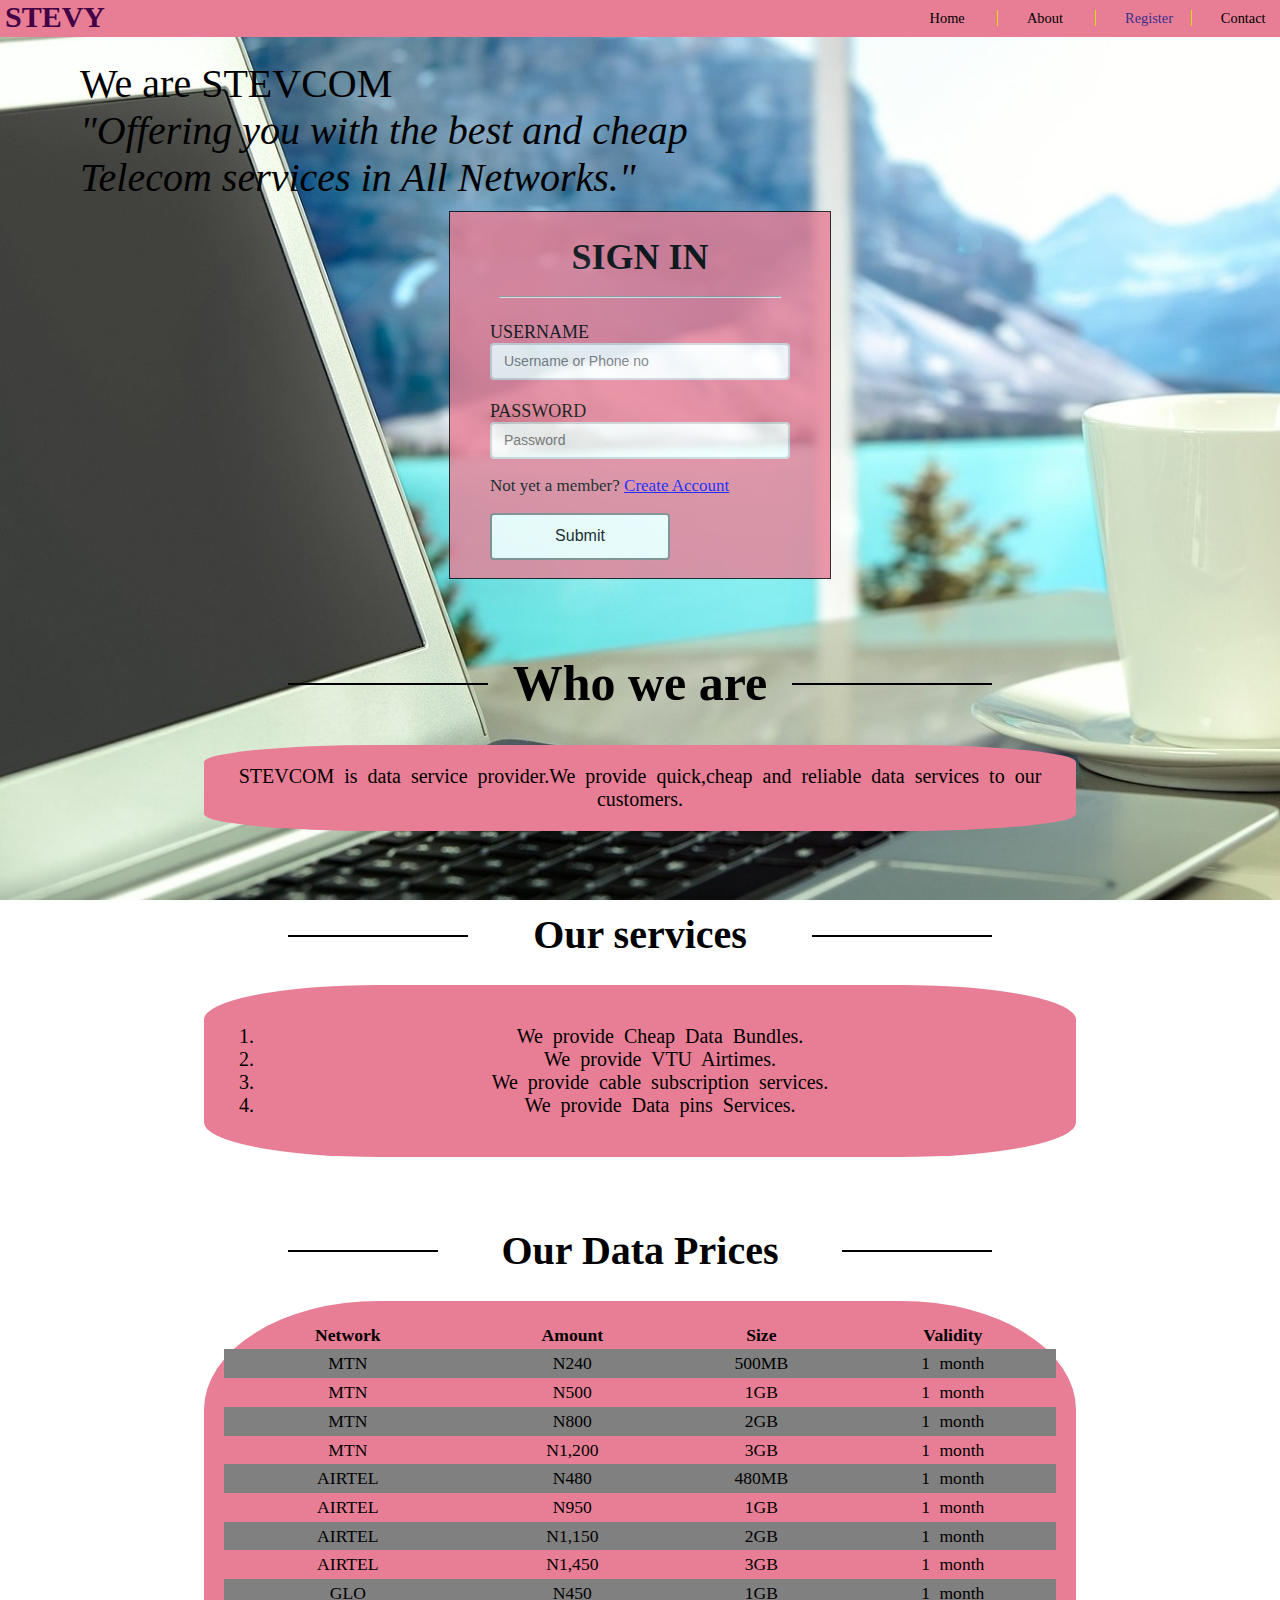
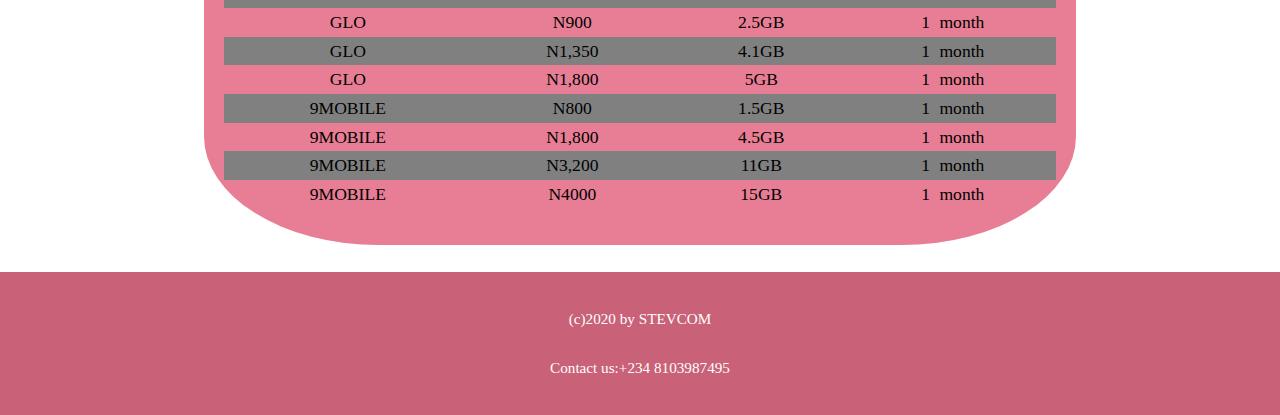
==== index.html @ c0c53a31 "Changed File name" ====
<html>
<head>
  <meta charset="utf-8">
  <script src="jquery-3.5.1.js"></script>
  <link id="pagestyle" rel='stylesheet'
  type='text/css' href='weather5sample.css'>
<meta name="viewport"
content="width-device-width,initial-scale=1.0">

<title></title>
</head>
<body>
  <header>
    <div id="dd"><h2 id="gg">STEVY</h2>
    <ol><li><a href="#sign">Home</a></li>
      <li><a href="Stevcomdashboard.html" class="about">About</a></li>
      <!--#sidehr-->
      <li id="Register" style="cursor:pointer">Register</li>
      <li><a href="#bn" class="contact" >Contact</a></li></ol>
    </div>
  </header>

<div id="sign">
  <blockquote>
  <div class="hh">  We are STEVCOM</div>
  "Offering you with the best and cheap<br>Telecom services in
  All Networks."<br>
  </blockquote>

  <div class="signin"><h1>SIGN IN<hr class="signhr"></h1>
  <label class="control-label">USERNAME</label>
  <form  method="post" id="signnin">
    <input class="form-control" type="text"
  placeholder="Username or Phone no"
  name="username" required="required">
  <BR />
  <label class="control-label2">PASSWORD</label>
  <input class="form-control2" type="password"
  placeholder="Password" name="password" required="required">
  <p id="create">Not yet a member? <span id="createspan" style="cursor:pointer">
    Create Account</span></p>
  <input class="submit" type="submit" value="Submit"  />
  </form>
  </div>

<div class="signin2"><h1>SIGN UP<hr class="signhr"></h1>
<label class="control-label">USERNAME</label>
<form   method="post" id="signnin2">
<input class="form-controll" type="text"
placeholder="Username or Phone no"
name="username" required="required">
<BR />
<label class="control-label2">PASSWORD</label>
<input class="form-controll2" type="password"
placeholder="Password" name="password" required="required">
<label class="control-label3">EMAIL ADDRESS</label>
<input class="form-controll3" type="email"
placeholder="email@example.com" name="email" required="required">
<input class="submit" type="submit" value="Submit" method="POST" />
<a href="allksample.html" class="logout_btn">Sign in</a>
</form>
</div>
</div>
<div class="check">
<section id="sidehr"><h1 class="hrj"><span>Who we are</span></h1></section>
<div class="tt">STEVCOM is data service provider.We provide
quick,cheap and reliable data services to our customers.</div>
<div id="sidehry"><h1 class="hrj"><span>Our services</span></h1></div>
<div class="ttp">
<ol>
<li>We provide Cheap Data Bundles.</li>
<li>We provide VTU Airtimes.</li>
<li>We provide cable subscription services.</li>
<li>We provide Data pins Services.</li>
</ol>
</div>
<div id="sidehrz"><h1 class="hrj"><span> Our Data Prices</span></h1></div>
<div class="tt">
<table class="ted">
<thread>
<tr>
<th>Network</th>
<th>Amount</th>
<th>Size</th>
<th>Validity</th>
</tr>
</thread>
<tbody>
<tr class="lpink"><td>MTN</td>
<td>N240</td>
<td>500MB</td>
<td>1 month</td>
</tr>
<tr>
<td>MTN</td>
<td>N500</td>
<td>1GB</td>
<td>1 month</td>
</tr>
<tr class="lpink">
<td>MTN</td>
<td>N800</td>
<td>2GB</td>
<td>1 month</td>
</tr>
<tr>
<td>MTN</td>
<td>N1,200</td>
<td>3GB</td>
<td>1 month</td>
</tr>
<tr class="lpink">
  <td>AIRTEL</td>
  <td>N480</td>
  <td>480MB</td>
  <td>1 month</td>
</tr>
<tr>
  <td>AIRTEL</td>
  <td>N950</td>
  <td>1GB</td>
  <td>1 month</td>
</tr>
<tr class="lpink">
  <td>AIRTEL</td>
  <td>N1,150</td>
  <td>2GB</td>
  <td>1 month</td>
</tr>
<tr>
  <td>AIRTEL</td>
  <td>N1,450</td>
  <td>3GB</td>
  <td>1 month</td>
</tr>
<tr class="lpink">
<td>GLO</td>
<td>N450</td>
<td>1GB</td>
<td>1 month</td>
</tr>
<tr>
<td>GLO</td>
<td>N900</td>
<td>2.5GB</td>
<td>1 month</td>
</tr>
<tr class="lpink">
<td>GLO</td>
<td>N1,350</td>
<td>4.1GB</td>
<td>1 month</td>
</tr>
<tr>
<td>GLO</td>
<td>N1,800</td>
<td>5GB</td>
<td>1 month</td>
</tr>
<tr class="lpink">
<td>9MOBILE</td>
<td>N800</td>
<td>1.5GB</td>
<td>1 month</td>
</tr>
<tr>
<td>9MOBILE</td>
<td>N1,800</td>
<td>4.5GB</td>
<td>1 month</td>
</tr>
<tr class="lpink">
<td>9MOBILE</td>
<td>N3,200</td>
<td>11GB</td>
<td>1 month</td>
</tr>
<tr>
<td>9MOBILE</td>
<td>N4000</td>
<td>15GB</td>
<td>1 month</td>
</tr>
</tbody>
</table>
</div>
</div>
<footer id="bn">
  <p id="note501c3">(c)2020 by STEVCOM</p>
    <p id="copyright">Contact us:+234 8103987495</p>
    </footer>

    <script  src="allk.js"></script>
</body>
</html>
---- weather5sample.css ----
*
{
  scroll-behavior:smooth;
}
header{
  position: fixed;
  width: 100%;
  z-index: 2;
}
#sign{
  margin-top: 0px;
}
body{
  background-image: url("das.jpg");
  background-repeat: no-repeat;
  margin: 0;
  padding: 0;
background-size: cover;
  background-attachment: fixed;
  height: 100%;
}

.logout_btn{
  padding: 9px;
  background:#2F323A;
  text-decoration: none;
  float: right;
  margin-top: -41px;
  margin-right: 25px;
  border-radius: 2px;
  font-size: 15px;
  font-weight: 600;
  color: #fff;
    transition: 0.5s;
  transition-property:  background;

}
.logout_btn:hover{
  background: #E87E95;
}
@font-face {
font-family: plaster;
src: url("CinzelDecorative-Bold.ttf");

}
#gg{
  position: absolute;
color:#404;
  font-family: plaster;
  font-size: 30px;
  padding-left: 5px;
margin: 0;
}
#gg span{
  color: white;
}
#dd ol{
padding-bottom: 0.7em; padding-top:0.7em;  margin: 0;
  font-size: 90%; text-align: right;


}
 #dd li{
  margin-left: 1em; border-left: 1px solid #DD0;
  display: inline; padding-left: 2em; padding-right: 1em;
}
 #dd li a:link,#sitenav li a:visited{
  color: black; text-decoration: none;
}
 #dd li:first-child{
  padding-left: 0; border-left: none;
  margin-left: 0;
}
 #dd li:last-child{
padding-right: 1em;
  margin-left: 0;
}
 #dd li a:hover{

  color:#DDDD00;
}
#dd{
  position:static;
  margin: 0;
  background-color: #E87E95;

}

footer{
  text-align: center;
  background-color:#C96178; color: white;
   padding: 0.5em 5em;
   margin-top: 27px;
}
footer p{
  margin: 2em; font-size: 95%;
}
footer p a:link,footer p a:visited{
  color: #DDDD00;
}
blockquote{
  font-size: 40px;
  margin: 0;
  padding-top: 60px;
  padding-left: 2em;
  font-style: italic;
}

.hh{
  font-style: normal;
  margin-bottom: 0;
}

.se{
  position: relative;
width: 300px;
text-align: center;
margin-top: 0;
}
.signin{
    position:relative;
  font-size: 18;
  margin: auto;
  padding: 40px;
  padding-top: 0;
  padding-bottom: 0;
  width: 100%;
  max-width: 300px;
  background-clip: padding-box;
  text-align: center;
  border: 1PX solid black;
background-color:#E87E95;
margin-top: 10px;
opacity: 0.8;
z-index: 0;

}
.signhr{
  width: 300px;
}

.form-control{
  display: block;
width: 100%;
padding: 0.375rem 0.75rem;
font-size: 0.875rem;
line-height: 1.5;
color: #495057;
background-color: #FFF;
background-clip: padding-box;
border: 2px solid #ced4da;
border-radius: 4px;
}
.form-controll{
  display: block;
width: 100%;
padding: 0.375rem 0.75rem;
font-size: 0.875rem;
line-height: 1.5;
color: #495057;
background-color: #FFF;
background-clip: padding-box;
border: 2px solid #ced4da;
border-radius: 4px;
}
.form-control2{
display: block;
width: 100%;
padding: 0.375rem 0.75rem;
font-size: 0.875rem;
line-height: 1.5;
color: #495057;
background-color: #FFF;
background-clip: padding-box;
border: 2px solid #ced4da;
border-radius: 4px;
}
.form-controll2{
display: block;
width: 100%;
padding: 0.375rem 0.75rem;
font-size: 0.875rem;
line-height: 1.5;
color: #495057;
background-color: #FFF;
background-clip: padding-box;
border: 2px solid #ced4da;
border-radius: 4px;
}
.form-controll3{
display: block;
width: 100%;
padding: 0.375rem 0.75rem;
font-size: 0.875rem;
line-height: 1.5;
color: #495057;
background-color: #FFF;
background-clip: padding-box;
border: 2px solid #ced4da;
border-radius: 4px;
}
.control-label{
float: left;
}
.control-label2{
float: left;
}
.submit{
  display: block;
  width: 60%;
  padding: 0.375rem 0.75rem;
  font-size: 1rem;
  line-height: 1.9;
  color: black;
  margin-top: 5px;
  background-color: #FFF;
  border: 2px solid gray;
  border-radius: 4px;
}#create{
  text-align: left;
  font-size: 17px;
}
hr{
  display: none;
}
.signin2{
top: 15px;
  z-index: 0;
    position:relative;
  font-size: 18;
  margin: auto;
  padding: 40px;
  padding-top: 0;
  padding-bottom: 0;
  width: 100%;
  max-width: 300px;
  background-clip: padding-box;
  text-align: center;
  border: 1PX solid black;
  background:radial-gradient(circle,Blue,#FF6347,#055,#FF6347);
  opacity: 0.8;
}
.signhr{
  width:280px;
  display:block;

}


.control-label{
float: left;
}
.control-label2{
float: left;

}
.control-label3{
float: left;

}
.submit{
  display: block;
  width: 60%;
  padding: 0.375rem 0.75rem;
  font-size: 1rem;
  line-height: 1.9;
  color: black;
  margin-top: 5px;
  background-color: #FFF;
  border: 2px solid gray;
  border-radius: 4px;
}

#sitenav p a:hover{

   color:#DDDD00;
 }
#sidehr{
  font-family:sans-serif;
  margin:80px auto;
  text-align:center;
  font-size:25px;
  max-width:500px;
  position:relative;
  margin-bottom: 0;
margin-top: 75px;
color: black;

}

#sidehr h1:before{
  content:"";
  display:block;
  width:200px;
  height:2px;
  position:absolute;
  background:black;
  left:-8vw;
  top:50%;

    z-index:-2;

}
#sidehr h1:after{

  content:"";
  display:block;
  width:200px;
  height:2px;
  position:absolute;
  background:black;
    right:-8vw;
  top:50%;
  z-index:-2;
}
@font-face {
font-family: BarowCondensed-Regular;
src: url("CinzelDecorative-Bold.ttf");
}

@font-face {
font-family: BarlowCondensed-Regular;
src: url("OpenSans-Regular.ttf");
}
.tt{
  position: relative;
  font-family:BarlowCondensed-Regular;
  border-radius: 20%;
  margin: auto;
  padding: 40px;
  padding-top: 0;
  padding-bottom: 0;
  width:65vw;
  padding: 20;
  background-color: #E87E95;
  text-align: center;
  font-size: 20;
  word-spacing: 5px;

}
.ttp{
  font-family:BarlowCondensed-Regular;
  border-radius: 20%;
  margin: auto;
  padding: 40px;
  padding-top: 0;
  padding-bottom: 0;
  width:65vw;
  padding: 20;
  background-color: #E87E95;
  text-align: center;
  font-size: 20;
  word-spacing: 5px;
}

#sidehry{
  font-family:sans-serif;
  margin:80px auto;
  text-align:center;
  font-size:20px;
  max-width:500px;
  position:relative;
  margin-bottom: 0;
  color: black;

}
#sidehry h1:before{
  content:"";
  background:black;
    display:block;
  width:180px;
  height:2px;
  position:absolute;

left:-8vw;
  top:50%;
    z-index:-2;
}
#sidehry h1:after{
  content:"";
  background:black;
    display:block;
  width:180px;
  height:2px;
  position:absolute;

right:-8vw;
  top:50%;
  z-index:-2;
}

#sidehrz{
  font-family:sans-serif;
  margin:70px auto;
  text-align:center;
  font-size:20px;
  max-width:500px;
  position:relative;
  margin-bottom: 0;
  color: black;

}
#sidehrz h1:before{
  content:"";
  background:black;
    display:block;
  width:150px;
    height:2px;
  position:absolute;

  left:-8vw;
  top:50%;
    z-index:-2;
}
#sidehrz h1:after{
  content:"";
  display:block;
  background:black;
    width:150px;
  height:2px;
  position:absolute;

  right:-8vw;
  top:50%;
  z-index:-2;
}
span{

  font-family: BarowCondensed-Regular;
}

.ted{
  width: 100%;
  max-width: 100%;
  margin-bottom: 1rem;
  border-collapse: collapse;
  box-sizing: border-box;
  line-height: 1.67rem;
  font-size: 1.1rem;
  text-align: center;
}
.lpink{
  background-color: gray;

}
.check{
  position: static;
}
#createspan{
  color: blue;
  background-color: inherit;
   font-family: serif;
   text-decoration: underline;
}
#register{
  color:#3B2F8E;
  background-color: inherit;
   font-family: serif;

}
#register:hover{
    color:#DDDD00;
}
.submit:hover{
 color:Red;
}
#createspan:hover{
    color:#DDDD00;
}


@media only screen and (max-width:650px) {
  hr{
    display: block;
  }
#dd li{
margin-left: 0em;
padding-left: 1em;
text-align: center;
}
#dd ol{
  text-align: center;
}
#gg{
  text-align: center;
  position: relative;
  padding-top: 13px;

}
#sidehr h1:before{
  display:none;
}
#sidehr h1:after{
  display:none;
}
#sidehry h1:before{
  display:none;
}
#sidehry h1:after{
  display:none;
}
#sidehrz h1:before{
  display:none;
}
#sidehrz h1:after{
  display:none;
}

hr{
  width: 60%;
  margin-top: 5px;
}
#dd{
}
.signin{
z-index: 0;
  line-height: 1.5;
  width: 260px;
  padding-left: 20px;
  padding-right: 20px;
}

hr{
}
.signin2{
  z-index: 0;
    line-height: 1.5;
    width: 260px;
    padding-left: 20px;
    padding-right: 20px;
}
.signhr{
  width:210px;
  display:block;

}

.form-control{
  display: block;
margin-bottom: 0;
font-size: 0.875rem;
width: 90%;
margin-left: 10px;
margin-bottom: 0;
}
.form-controll{
  display: block;
margin-bottom: 0;
font-size: 0.875rem;
width: 90%;
margin-left: 10px;
margin-bottom: 0;
}
.form-control2{
  display: block;
font-size: 0.875rem;
width: 90%;
margin-left: 10px;

}
.form-controll2{
  display: block;
font-size: 0.875rem;
width: 90%;
margin-left: 10px;
}
.form-controll3{
  display: block;
font-size: 0.875rem;
width: 90%;
margin-left: 10px;

}


.control-label{
float: left;
margin-left: 10px;
font-size: 16px;

}
.control-label2{
  float: left;
  margin-left: 10px;
  font-size: 14px;
margin-top: -20px;
}
.control-label3{
float: left;
margin-left: 10px;
font-size: 16px;

}
.submit{
  margin-left: 10px;

}
.submit:hover{
 color:Red;
}
#create{
  font-size: 17px;
    margin-left: 10px;
    margin-top: 0px;
margin-bottom: 0;
}

blockquote{
  font-size: 27px;
  margin-left: 0;
  padding-top: 100px;
}
#sitenav{
}
  .ttp{
      text-align: left;
        width: 77vw;
        font-size: 20;
    }
    .tt{
      width: 77vw;
        font-size: 20;
    }
    body{
      background-repeat: no-repeat;
background-size: cover;
      background-attachment: fixed;
      height: 100%;
}
#sidehr{

  position: relative;
}
.signin h1{
  font-size: 27px;
}
.signin2 h1{
  font-size: 27px;
}
header{
  z-index: 2;

}
}
/*

header{
  z-index: 1;
  position: fixed;
  background: #22242A;
  padding: 20px;
  width: 100%;
  height: 30px;
  z-index: 2;

}

.left_area h3{
  font-family: plaster;
  color: #fff;
  margin: 0;
  text-transform: uppercase;;
  font-size: 30px;
    font-weight: 900;
}
@font-face {
font-family: plaster;
src: url("CinzelDecorative-Bold.ttf");

}
@font-face {
font-family: BarlowCondensed-Regular;
src: url("ProcessingSansPro-Regular.ttf");
}
.left_area span{
  color: #E87E95;
  font-family: plaster;
  font-size: 30px;
}
.logout_btn{
  padding: 9px;
  background:#2F323A;
  text-decoration: none;
  float: right;
  margin-top: -35px;
  margin-right: 25px;
  border-radius: 2px;
  font-size: 15px;
  font-weight: 600;
  color: #fff;
    transition: 0.5s;
  transition-property:  background;

}
.logout_btn:hover{
  background: #E87E95;
}
.Sidebar{
  z-index: 1;
  background: #2F323A;

  position: fixed;
  overflow-y: auto;
  left: -250px;
  width: 250px;
  height: 100%;
  transition: 0.5s;
  transition-property: left;
  padding-top: 10px;
font-size: 16px;
margin-bottom: 30px;
}
label #Sidebar_btn:hover{
color: #E87E95;
}

#check:checked ~ .Sidebar{
  left:0px;
}

#check:checked ~.Sidebar a span{
  width: 100%;
}
#check:checked ~ body{
  margin-left: 90px;
}
.Sidebar .profile_image{
  width: 100px;
  height: 100px;
  border-radius: 100px;
  margin-bottom: 10px;
  margin-top: 80px;

}
.Sidebar h4{
  font-size: 15px;
  color: #ccc;
  margin-top: 0;
  margin-bottom: 20px;
  margin-bottom: 5px;
}

.Sidebar a{
  color: #fff;
  display: block;
  width: 100%;
  line-height: 43px;
  text-decoration: none;
  padding-left: 30px;
  box-sizing: border-box;
  transition: 0.5s;
  transition-property: background;
}

.Sidebar a:hover{
  background:#E87E95;
}
.Sidebar i{
  padding-right:15px;
  padding-left: 1px;
}
label #Sidebar_btn{
  z-index: 1;
  color: #fff;
  position: fixed;
  cursor: pointer;
  left: 212px;
  font-size: 20px;
  margin: 8px 0;
  transition: 0.5s;
  transition-property: color;
}
#check{
  display: none;
}
.dw{
  border: 1px solid black;
  margin: 5vw;
padding:10px;
margin-top: 0;
padding-top: 80px;
border-radius: 20px;
background: #E87E95;
  box-shadow: 0 0 25px
  rgba(0, 0, 0, 0.7),
  inset 0 0 10px
  rgba(255, 255, 255, 0.6);
font-size: 18px;
word-spacing: 8px;
}
.dw span{
  color: red;
}
.dw a{
  color: blue;
}
i{
  color: #fff;
}
a{
  color: #fff;
}
.userwu{
  border: 1px solid black;
  margin: 5vw;
  margin-bottom: 0;
padding:10px;
display: flex;
justify-content: center;
align-items: center;
padding-top: 40px;
padding-bottom: 45px;
border-radius: 20px;
background: #E87E95;
  box-shadow: 0 0 25px
  rgba(0, 0, 0, 0.7),
  inset 0 0 10px
  rgba(255, 255, 255, 0.6);
font-size: 27px;
word-spacing: 8px;
padding-top: 15px;
z-index: 4;
overflow: visible;
text-align: center;
}

.userw{
  border: 1px solid black;
  border-top: none;
  margin: 5vw;
  margin-top: -37px;
padding:10px;
display: flex;
justify-content: center;
align-items: center;
padding-top: 40px;
padding-bottom: 30px;
border-radius: 20px;
background: #E87E95;
  box-shadow: 0 0 25px
  rgba(0, 0, 0, 0.7),
  inset 0 0 10px
  rgba(255, 255, 255, 0.6);
font-size: 20px;
word-spacing: 8px;
text-align: center;
}
.userw  a{
  color: black;
text-decoration: none;

}

.userH{
  border: 1px solid black;
  margin: 5vw;
  margin-left: 6px;
padding:8px;
margin-top: 0;
padding-top: 20px;
border-radius: 20px;
background: orange;
  box-shadow: 0 0 25px
  rgba(0, 0, 0, 0.7),
  inset 0 0 10px
  rgba(255, 255, 255, 0.6);
font-size: 18px;
word-spacing: 8px;
display: block;

}
.xx{
  width: 30vw;
  height: 30vw;
  margin: auto;
background: #E87E95;
  display: flex;
  justify-content: center;
  align-items: center;
  border: 10px solid #5A5555;
border-radius: 9px;
border-style: outset;
opacity: 0.9;
line-height: 1.5;
text-align: center;
margin-bottom: 40px;
margin-top: 20px;
}
.xc{
  display: flex;
  margin: auto;

}

.xc a{
text-decoration: none;

}
body{
  background: url("apartment-1899964_1920.jpg");
  background-size:cover;
background-attachment: fixed;
margin: 0;
font-family:BarlowCondensed-Regular;
}


footer{
  text-align: center;
  background-color:#22242A;
   color: white;
   padding: 2px ;
   margin-top: 27px;

}
footer p{
  margin: 2em; font-size: 85%;
  font-size: 15px;
}
footer p a:link,footer p a:visited{
  color: #DDDD00;
}
@media only screen and (max-width:650px) {

}
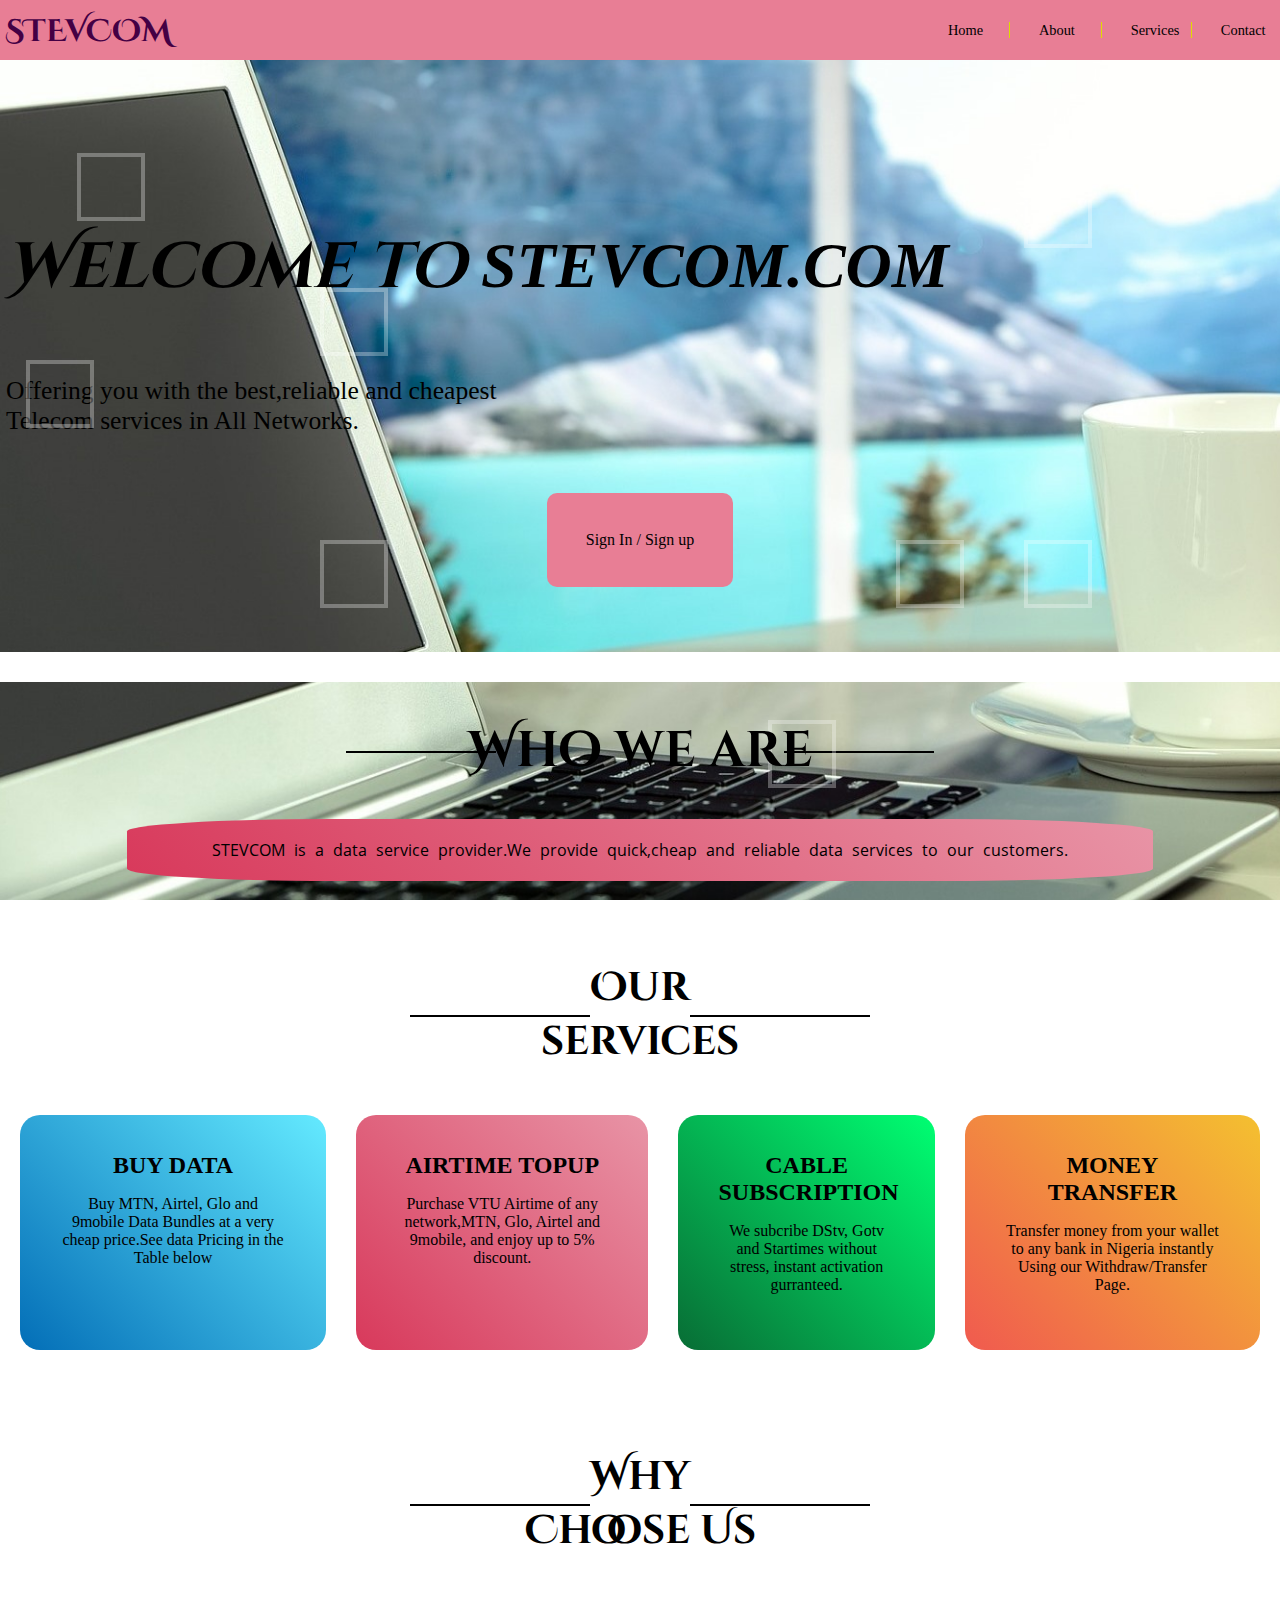
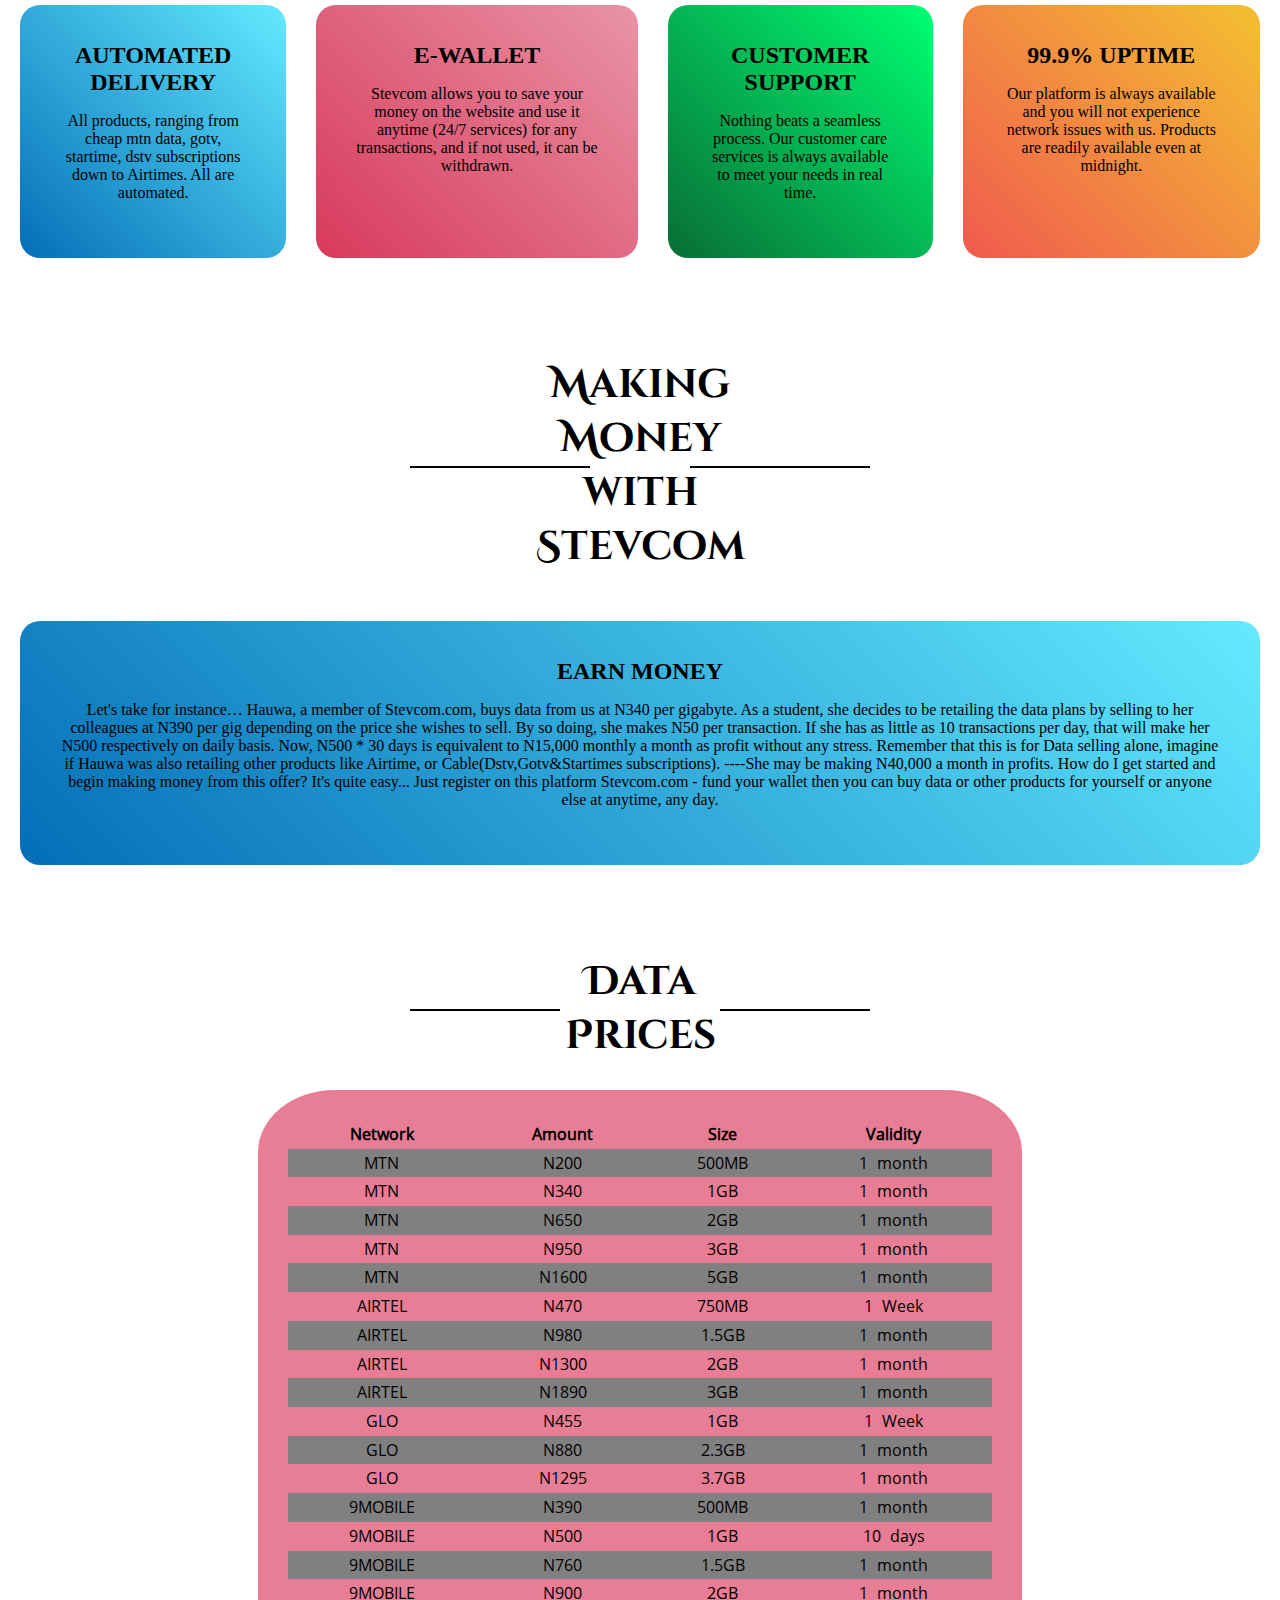
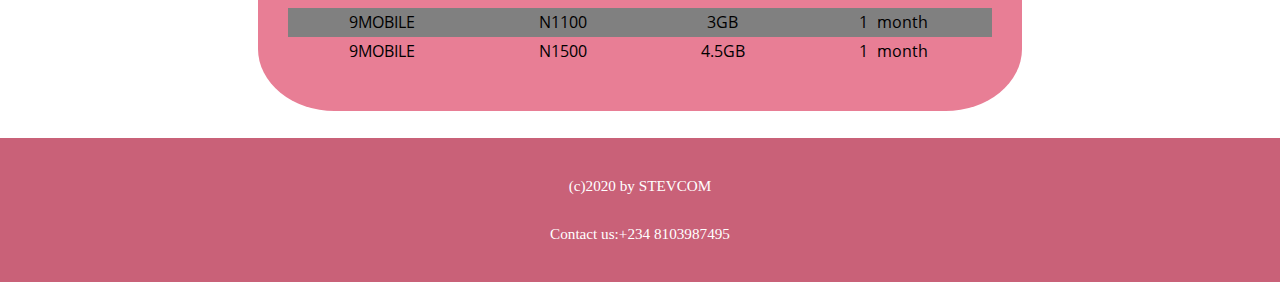
==== commit b645fd52: "Links and Media CSS changed" ====
--- a/index.html
+++ b/index.html
@@ -2,8 +2,9 @@
 <head>
   <meta charset="utf-8">
   <script src="jquery-3.5.1.js"></script>
+  <link rel="stylesheet" href="https://pro.fontawesome.com/releases/v5.10.0/css/all.css" integrity="sha384-AYmEC3Yw5cVb3ZcuHtOA93w35dYTsvhLPVnYs9eStHfGJvOvKxVfELGroGkvsg+p" crossorigin="anonymous"/>
   <link id="pagestyle" rel='stylesheet'
-  type='text/css' href='weather5sample.css'>
+  type='text/css'href='weather52sample.css'>
 <meta name="viewport"
 content="width-device-width,initial-scale=1.0">
 
@@ -11,174 +12,229 @@
 </head>
 <body>
   <header>
-    <div id="dd"><h2 id="gg">STEVY</h2>
+    <div id="dd"><h1 id="gg">STEVCOM</h1>
     <ol><li><a href="#sign">Home</a></li>
-      <li><a href="Stevcomdashboard.html" class="about">About</a></li>
+      <li><a href="#sidehr" class="about">About</a></li>
       <!--#sidehr-->
-      <li id="Register" style="cursor:pointer">Register</li>
+      <li><a href="#hrj" >Services</a></li>
       <li><a href="#bn" class="contact" >Contact</a></li></ol>
     </div>
   </header>
-
+    <div class="box">
+  <div></div>
+  <div></div>
+  <div></div>
+  <div></div>
+  <div></div>
+  <div></div>
+  <div></div>
+  <div></div>
+  <div></div>
+  <div></div>
+  <div></div>
+    </div>
 <div id="sign">
-  <blockquote>
-  <div class="hh">  We are STEVCOM</div>
-  "Offering you with the best and cheap<br>Telecom services in
-  All Networks."<br>
-  </blockquote>
-
-  <div class="signin"><h1>SIGN IN<hr class="signhr"></h1>
-  <label class="control-label">USERNAME</label>
-  <form  method="post" id="signnin">
-    <input class="form-control" type="text"
-  placeholder="Username or Phone no"
-  name="username" required="required">
-  <BR />
-  <label class="control-label2">PASSWORD</label>
-  <input class="form-control2" type="password"
-  placeholder="Password" name="password" required="required">
-  <p id="create">Not yet a member? <span id="createspan" style="cursor:pointer">
-    Create Account</span></p>
-  <input class="submit" type="submit" value="Submit"  />
-  </form>
-  </div>
-
-<div class="signin2"><h1>SIGN UP<hr class="signhr"></h1>
-<label class="control-label">USERNAME</label>
-<form   method="post" id="signnin2">
-<input class="form-controll" type="text"
-placeholder="Username or Phone no"
-name="username" required="required">
-<BR />
-<label class="control-label2">PASSWORD</label>
-<input class="form-controll2" type="password"
-placeholder="Password" name="password" required="required">
-<label class="control-label3">EMAIL ADDRESS</label>
-<input class="form-controll3" type="email"
-placeholder="email@example.com" name="email" required="required">
-<input class="submit" type="submit" value="Submit" method="POST" />
-<a href="allksample.html" class="logout_btn">Sign in</a>
-</form>
-</div>
+  <div class="blockquote"><h4><span>Welcome to </span>STEVCOM.COM</h4>
+  <div class="hh">  Offering you with the best,reliable and cheapest<br>Telecom services in
+    All Networks.<br></div>
+</div>
+</div>
+
+<center>
+<a class="No" href='https://stevolisis.github.io/Githubme/Login'><i class="fas fa-sign-in"></i>Sign In / <i class="fas fa-arrow-up"></i>Sign up</i></a>
+</center>
+
+<div class="long">
 </div>
 <div class="check">
 <section id="sidehr"><h1 class="hrj"><span>Who we are</span></h1></section>
-<div class="tt">STEVCOM is data service provider.We provide
+<div class="tte">STEVCOM is a data service provider.We provide
 quick,cheap and reliable data services to our customers.</div>
-<div id="sidehry"><h1 class="hrj"><span>Our services</span></h1></div>
-<div class="ttp">
+<div id="sidehry"><h1 id="hrj"><span>Our services</span></h1></div>
+<div class="container">
+  <div class="box">
+    <h2><i class="fas fa-wifi"></i></h2>
+    <h3>Buy Data</h3>
+    <p>Buy MTN, Airtel, Glo and 9mobile Data Bundles at a very cheap price.See data Pricing
+      in the Table below</p>
+  </div>
+  <div class="box">
+    <h2><i class="fas fa-phone-alt"></i></h2>
+    <h3>Airtime Topup</h3>
+    <p>Purchase VTU Airtime of any network,MTN, Glo, Airtel and 9mobile, and enjoy up to 5% discount.
+    </p>
+  </div>
+  <div class="box">
+    <h2><i class="fas fa-desktop"></i></h2>
+    <h3>Cable Subscription</h3>
+    <p>We subcribe DStv, Gotv and Startimes without stress, instant activation gurranteed.
+    </p>
+  </div>
+  <div class="box">
+    <h2><i class="fas fa-paper-plane"></i></h2>
+    <h3>Money Transfer</h3>
+    <p>Transfer money from your wallet to any bank in Nigeria instantly Using our Withdraw/Transfer Page.</p>
+  </div>
+</div>
+<!--<div class="ttp">
 <ol>
 <li>We provide Cheap Data Bundles.</li>
 <li>We provide VTU Airtimes.</li>
-<li>We provide cable subscription services.</li>
-<li>We provide Data pins Services.</li>
+<li>We provide cable subscription services <br>in DSTV, Gotv and Startimes.</li>
 </ol>
-</div>
-<div id="sidehrz"><h1 class="hrj"><span> Our Data Prices</span></h1></div>
+</div>-->
+<div id="sidehry"><h1 id="hrj"><span>Why Choose Us</span></h1></div>
+<div class="container">
+  <div class="box">
+    <h2><i class="fas fa-shipping-timed"></i></h2>
+    <h3>Automated Delivery</h3>
+    <p>All products, ranging from cheap mtn data, gotv, startime, dstv subscriptions down to Airtimes. All are automated.</p>
+  </div>
+  <div class="box">
+    <h2><i class="fas fa-wallet"></i></h2>
+    <h3>E-Wallet</h3>
+    <p>Stevcom allows you to save your money on the website and use it anytime (24/7 services) for any transactions, and if not used, it can be withdrawn.
+    </p>
+  </div>
+  <div class="box">
+    <h2><i class="fas fa-business-time"></i></h2>
+    <h3>Customer support</h3>
+    <p>Nothing beats a seamless process. Our customer care services is always available to meet your needs in real time.
+    </p>
+  </div>
+  <div class="box">
+    <h2><i class="fas fa-clock"></i></h2>
+    <h3>99.9% Uptime</h3>
+    <p>Our platform is always available and you will not experience network issues with us. Products are readily available even at midnight.
+    </p>
+  </div>
+</div>
+<div id="sidehry"><h1 id="hrj"><span>Making Money with Stevcom</span></h1></div>
+<div class="container">
+  <div class="box">
+    <h2><i class="fas fa-money-bill-alt"></i></h2>
+    <h3>Earn Money</h3>
+    <p>Let's take for instance… Hauwa, a member of Stevcom.com, buys data from us at N340 per gigabyte. As a student, she decides to be retailing the data plans by selling to her colleagues at N390 per gig depending on the price she wishes to sell. By so doing, she makes N50 per transaction. If she has as little as 10 transactions per day, that will make her N500 respectively on daily basis. Now, N500 * 30 days is equivalent to N15,000 monthly a month as profit without any stress. Remember that this is for Data selling alone, imagine if Hauwa was also retailing other products like Airtime, or Cable(Dstv,Gotv&Startimes subscriptions). ----She may be making N40,000 a month in profits. How do I get started and begin making money from this offer? It's quite easy... Just register on this platform Stevcom.com - fund your wallet then you can buy data or other products for yourself or anyone else at anytime, any day.</p>
+  </div>
+</div>
+
+<div id="sidehrz"><h1 class="hrj"><span>Data Prices</span></h1></div>
 <div class="tt">
 <table class="ted">
 <thread>
-<tr>
-<th>Network</th>
-<th>Amount</th>
-<th>Size</th>
-<th>Validity</th>
-</tr>
-</thread>
-<tbody>
-<tr class="lpink"><td>MTN</td>
-<td>N240</td>
+  <tr>
+  <th>Network</th>
+  <th>Amount</th>
+  <th>Size</th>
+  <th>Validity</th>
+  </tr>
+  </thread>
+  <tbody>
+  <tr class="lpink"><td>MTN</td>
+  <td>N200</td>
+  <td>500MB</td>
+  <td>1 month</td>
+  </tr>
+  <tr>
+  <td>MTN</td>
+  <td>N340</td>
+  <td>1GB</td>
+  <td>1 month</td>
+  </tr>
+  <tr class="lpink">
+  <td>MTN</td>
+  <td>N650</td>
+  <td>2GB</td>
+  <td>1 month</td>
+  </tr>
+  <tr>
+  <td>MTN</td>
+  <td>N950</td>
+  <td>3GB</td>
+  <td>1 month</td>
+  </tr>
+  <tr class="lpink">
+  <td>MTN</td>
+  <td>N1600</td>
+  <td>5GB</td>
+  <td>1 month</td>
+  </tr>
+<tr>
+  <td>AIRTEL</td>
+  <td>N470</td>
+  <td>750MB</td>
+  <td>1 Week</td>
+</tr>
+<tr class="lpink">
+  <td>AIRTEL</td>
+  <td>N980</td>
+  <td>1.5GB</td>
+  <td>1 month</td>
+</tr>
+<tr>
+  <td>AIRTEL</td>
+  <td>N1300</td>
+  <td>2GB</td>
+  <td>1 month</td>
+</tr>
+<tr class="lpink">
+  <td>AIRTEL</td>
+  <td>N1890</td>
+  <td>3GB</td>
+  <td>1 month</td>
+</tr>
+<tr>
+<td>GLO</td>
+<td>N455</td>
+<td>1GB</td>
+<td>1 Week</td>
+</tr>
+<tr class="lpink">
+<td>GLO</td>
+<td>N880</td>
+<td>2.3GB</td>
+<td>1 month</td>
+</tr>
+<tr>
+<td>GLO</td>
+<td>N1295</td>
+<td>3.7GB</td>
+<td>1 month</td>
+</tr>
+<tr class="lpink">
+<td>9MOBILE</td>
+<td>N390</td>
 <td>500MB</td>
 <td>1 month</td>
 </tr>
 <tr>
-<td>MTN</td>
+<td>9MOBILE</td>
 <td>N500</td>
 <td>1GB</td>
-<td>1 month</td>
-</tr>
-<tr class="lpink">
-<td>MTN</td>
-<td>N800</td>
+<td>10 days</td>
+</tr>
+<tr class="lpink">
+<td>9MOBILE</td>
+<td>N760</td>
+<td>1.5GB</td>
+<td>1 month</td>
+</tr>
+<tr>
+<td>9MOBILE</td>
+<td>N900</td>
 <td>2GB</td>
 <td>1 month</td>
 </tr>
-<tr>
-<td>MTN</td>
-<td>N1,200</td>
+<tr class="lpink">
+<td>9MOBILE</td>
+<td>N1100</td>
 <td>3GB</td>
 <td>1 month</td>
 </tr>
-<tr class="lpink">
-  <td>AIRTEL</td>
-  <td>N480</td>
-  <td>480MB</td>
-  <td>1 month</td>
-</tr>
-<tr>
-  <td>AIRTEL</td>
-  <td>N950</td>
-  <td>1GB</td>
-  <td>1 month</td>
-</tr>
-<tr class="lpink">
-  <td>AIRTEL</td>
-  <td>N1,150</td>
-  <td>2GB</td>
-  <td>1 month</td>
-</tr>
-<tr>
-  <td>AIRTEL</td>
-  <td>N1,450</td>
-  <td>3GB</td>
-  <td>1 month</td>
-</tr>
-<tr class="lpink">
-<td>GLO</td>
-<td>N450</td>
-<td>1GB</td>
-<td>1 month</td>
-</tr>
-<tr>
-<td>GLO</td>
-<td>N900</td>
-<td>2.5GB</td>
-<td>1 month</td>
-</tr>
-<tr class="lpink">
-<td>GLO</td>
-<td>N1,350</td>
-<td>4.1GB</td>
-<td>1 month</td>
-</tr>
-<tr>
-<td>GLO</td>
-<td>N1,800</td>
-<td>5GB</td>
-<td>1 month</td>
-</tr>
-<tr class="lpink">
-<td>9MOBILE</td>
-<td>N800</td>
-<td>1.5GB</td>
-<td>1 month</td>
-</tr>
-<tr>
-<td>9MOBILE</td>
-<td>N1,800</td>
+<tr>
+<td>9MOBILE</td>
+<td>N1500</td>
 <td>4.5GB</td>
-<td>1 month</td>
-</tr>
-<tr class="lpink">
-<td>9MOBILE</td>
-<td>N3,200</td>
-<td>11GB</td>
-<td>1 month</td>
-</tr>
-<tr>
-<td>9MOBILE</td>
-<td>N4000</td>
-<td>15GB</td>
 <td>1 month</td>
 </tr>
 </tbody>
@@ -189,7 +245,9 @@
   <p id="note501c3">(c)2020 by STEVCOM</p>
     <p id="copyright">Contact us:+234 8103987495</p>
     </footer>
-
-    <script  src="allk.js"></script>
+<script>
+
+</script>
+    <script  src="allk.js" type="text/javascript"></script>
 </body>
 </html>
--- a/weather52sample.css
+++ b/weather52sample.css
@@ -0,0 +1,842 @@
+*
+{
+  scroll-behavior:smooth;
+}
+
+.container{
+  width: auto;
+  height: auto;
+  margin: 10px auto;
+  display: flex;
+  grid-template-columns: repeat(auto-fit, minmax(280px, 1fr));
+  grid-gap: 10px;
+  padding: 10px;
+  box-sizing: border-box;
+}
+.container .box{
+  position: relative;
+  background: #fff;
+  padding: 20px 40px 40px;
+  text-align: center;
+  overflow: hidden;
+  border-radius: 20px;
+  margin-bottom: 10px;
+  margin: 10px;
+}
+.container .box:nth-child(1){
+  background: linear-gradient(45deg,#036eb7,#64eaff);
+}
+.container .box:nth-child(2){
+  background: linear-gradient(45deg,#D8395B,#E894A6);
+}
+.container .box:nth-child(3){
+  background: linear-gradient(45deg,#086d35,#00ff72);
+}
+.container .box:nth-child(4){
+  background: linear-gradient(45deg,#f05a4f,#f4c030);
+}
+.container .box h2{
+position: relative;
+margin: 0;
+padding: 0;
+font-size: 80px;
+color: #fff;
+z-index: 1;
+opacity: 0.4;
+margin-bottom:17px;
+margin-top:17px;
+}
+.container .box h3{
+margin: 0;
+padding: 0;
+color: inherit;
+font-size: 24px;
+text-transform: uppercase;
+}
+/*  background:linear-gradient(90deg,rgba(2,0,.6,0.6)0%,rgba(9,9,121,0.6) 35%, rgba(0,212,255,0.6)100%);*/
+
+
+.box div{
+  position: absolute;
+  width: 60px;
+  height: 60px;
+  background-color: transparent;
+  border: 4px solid rgba(255, 255, 255, 0.3);
+  overflow: hidden;
+}
+.box div:nth-child(1){
+  top: 100%;
+  left: 42%;
+  animation: animate 10s  linear infinite;
+}
+.box div:nth-child(2){
+  top: 100%;
+  left: 60%;
+  animation: animate 7s  linear infinite;
+}
+.box div:nth-child(3){
+  top: 17%;
+  left: 6%;
+  animation: animate 9s  linear infinite;
+}
+.box div:nth-child(4){
+  top: 80%;
+  left: 60%;
+  animation: animate 10s  linear infinite;
+}
+.box div:nth-child(5){
+  top: 100%;
+  left: 10%;
+  animation: animate 6s  linear infinite;
+}
+.box div:nth-child(6){
+  top: 60%;
+  left: 70%;
+  animation: animate 12s  linear infinite;
+}
+.box div:nth-child(7){
+  top: 60%;
+  left: 80%;
+  animation: animate 15s  linear infinite;
+}
+.box div:nth-child(8){
+  top: 32%;
+  left: 25%;
+  animation: animate 16s  linear infinite;
+}
+.box div:nth-child(9){
+  top: 60%;
+  left: 25%;
+  animation: animate 9s  linear infinite;
+}
+.box div:nth-child(10){
+  top: 20%;
+  left: 80%;
+  animation: animate 5s  linear infinite;
+}
+.box div:nth-child(11){
+  top: 40%;
+  left: 2%;
+  animation: animate 17s  linear infinite;
+}
+@keyframes animate {
+  0%{
+    transform: scale(0) translateY(0) rotate(0);
+    opacity: 1;
+  }
+  100%{
+    transform: scale(1.3) translateY(-90px) rotate(360deg);
+    opacity: 1;
+  }
+  0%{
+    transform: scale(0) translateY(0) rotate(0);
+    opacity: 0;
+  }
+}
+header{
+  position: fixed;
+  width: 100%;
+  z-index: 2;
+}
+
+body{
+  background-image: url("das.jpg");
+  background-repeat: no-repeat;
+  margin: 0;
+  padding: 0;
+background-size: cover;
+  background-attachment: fixed;
+  height: 100%;
+}
+
+
+@font-face {
+font-family: plaster;
+src: url("CinzelDecorative-Bold.ttf");
+
+}
+#gg{
+  position: absolute;
+color:#404;
+  font-family: plaster;
+  font-size: 31px;
+  padding-left: 5px;
+margin: 0;
+padding-top: 11px;
+}
+#gg span{
+  color: white;
+}
+#dd ol{
+padding-bottom: 1.5em; padding-top:1.5em;  margin: 0;
+  font-size: 90%; text-align: right;
+}
+ #dd li{
+  margin-left: 1em; border-left: 1px solid #DD0;
+  display: inline; padding-left: 2em; padding-right: 0.5rem;
+}
+ #dd li a:link,#sitenav li a:visited{
+  color: black; text-decoration: none;
+}
+ #dd li:first-child{
+  padding-left: 0; border-left: none;
+  margin-left: 0;
+}
+ #dd li:last-child{
+padding-right: 1em;
+  margin-left: 0;
+}
+ #dd li a:hover{
+
+  color:#DDDD00;
+}
+#dd{
+  position:static;
+  margin: 0;
+  background-color: #E87E95;
+}
+
+footer{
+  text-align: center;
+  background-color:#C96178; color: white;
+   padding: 0.5em 5em;
+   margin-top: 27px;
+}
+footer p{
+  margin: 2em; font-size: 95%;
+}
+footer p a:link,footer p a:visited{
+  color: #DDDD00;
+}
+
+.se{
+  position: relative;
+width: 300px;
+text-align: center;
+margin-top: 0;
+}
+
+#create{
+  text-align: left;
+  font-size: 17px;
+}
+hr{
+  display: none;
+}
+#sitenav p a:hover{
+
+   color:#DDDD00;
+ }
+
+@font-face {
+font-family: BarowCondensed-Regular;
+src: url("CinzelDecorative-Bold.ttf");
+}
+
+@font-face {
+font-family: BarlowCondensed-Regular;
+src: url("OpenSans-Regular.ttf");
+}
+
+.tt{
+  position: relative;
+  font-family:BarlowCondensed-Regular;
+  border-radius: 10%;
+  margin: auto;
+  padding-bottom: 0;
+  width:55vw;
+  padding:30px;
+  padding-top: 30px;
+  background-color: #E87E95;
+  text-align: center;
+  font-size: 1.1rem;
+  word-spacing: 5px;
+}
+
+.tte{
+  font-family:BarlowCondensed-Regular;
+  border-radius: 20%;
+  margin: auto;
+  padding: 40px;
+  padding-top: 0;
+  padding-bottom: 0;
+  width:77vw;
+  padding: 20;
+  background: linear-gradient(45deg,#D8395B,#E894A6);
+  text-align: center;
+  font-size: 1.0rem;
+  word-spacing: 5px;
+}
+#sidehr{
+  font-family:sans-serif;
+  margin:80px auto;
+  text-align:center;
+  font-size:25px;
+  max-width:30vw;
+  position:relative;
+  margin-bottom: 0;
+margin-top: 75px;
+color: black;
+
+}
+
+#sidehr h1:before{
+  content:"";
+  display:block;
+  width:150px;
+  height:2px;
+  position:absolute;
+  background:black;
+  left:-8vw;
+  top:50%;
+
+    z-index:-2;
+
+}
+#sidehr h1:after{
+
+  content:"";
+  display:block;
+  width:150px;
+  height:2px;
+  position:absolute;
+  background:black;
+    right:-8vw;
+  top:50%;
+  z-index:-2;
+}
+#sidehry{
+  font-family:sans-serif;
+  margin:80px auto;
+  text-align:center;
+  font-size:20px;
+  max-width:20vw;
+  position:relative;
+  margin-bottom: 0;
+  color: black;
+
+}
+#sidehry h1:before{
+  content:"";
+  background:black;
+    display:block;
+  width:180px;
+  height:2px;
+  position:absolute;
+
+left:-8vw;
+  top:50%;
+    z-index:-2;
+}
+#sidehry h1:after{
+  content:"";
+  background:black;
+    display:block;
+  width:180px;
+  height:2px;
+  position:absolute;
+
+right:-8vw;
+  top:50%;
+  z-index:-2;
+}
+
+#sidehrz{
+  font-family:sans-serif;
+  margin:70px auto;
+  text-align:center;
+  font-size:20px;
+  max-width:20vw;
+  position:relative;
+  margin-bottom: 0;
+  color: black;
+
+}
+#sidehrz h1:before{
+  content:"";
+  background:black;
+    display:block;
+  width:150px;
+    height:2px;
+  position:absolute;
+
+  left:-8vw;
+  top:50%;
+    z-index:-2;
+}
+#sidehrz h1:after{
+  content:"";
+  display:block;
+  background:black;
+    width:150px;
+  height:2px;
+  position:absolute;
+  right:-8vw;
+  top:50%;
+  z-index:-2;
+}
+span{
+
+  font-family: BarowCondensed-Regular;
+}
+
+.ted{
+  width: 100%;
+  max-width: 100%;
+  margin-bottom: 1rem;
+  border-collapse: collapse;
+  box-sizing: border-box;
+  line-height: 1.67rem;
+  font-size: 1.0rem;
+  text-align: center;
+}
+.lpink{
+  background-color: gray;
+
+}
+.check{
+  position: static;
+  margin-top: -40px;
+}
+
+
+tr{
+  width: 70vw;
+}
+.No{
+  z-index: 2;
+  background: #E87E95;
+  border-radius:10px;
+  padding: 3vw;
+  text-decoration: none;
+  transition: 0.5s;
+transition-property:  background;
+cursor: pointer;
+color: black;
+}
+.No:hover{
+  background:#E894A6;
+}
+.long{
+  margin-top: 103px;
+  width: 100%;
+  height:30px;
+  background: white;
+}
+.blockquote{
+  z-index: 1;
+  font-size: 35px;
+  margin-left: 6px;
+  padding-top: 80px;
+  font-style: italic;
+  margin-bottom: 220px;
+}
+.blockquote h4{
+  z-index: 1;
+  padding-top: 60px;
+  font-size: 5vw;
+  color:black;
+}
+.hh{
+  z-index: 1;
+  font-style: normal;
+  margin-bottom: 60px;
+  font-size: 2vw;
+  margin-top: -20px;
+  float: left;
+}
+.circlea i{
+  padding: 20px;
+  background: #DDDD00;
+  border-radius: 50%;
+  text-align: center;
+}
+.circlebox{
+  background: #E87E95;
+  padding: 10px;
+  width: 76%;
+  margin-left: 44px;
+  margin-top: -47px;
+  margin-bottom: 20px;
+  padding-left: 16px;
+  border-bottom-right-radius: 20px;
+  border-top-right-radius: 20px;
+}
+@media only screen and (max-width:690px) {
+  hr{
+    display: block;
+  }
+#dd li{
+margin-left: 0em;
+padding-left: 0.5rem;
+text-align: center;
+}
+#dd ol{
+  padding-top: 0.7em;
+  padding-bottom: 0.7em;
+  text-align: center;
+}
+#gg{
+  text-align: center;
+  position: relative;
+  padding-top: 13px;
+
+}
+#sidehr{
+max-width: 500px;
+}
+#sidehry{
+  max-width: 500px;
+}
+#sidehrz{
+  max-width: 500px;
+}
+#sidehr h1:before{
+  display:none;
+}
+#sidehr h1:after{
+  display:none;
+}
+#sidehry h1:before{
+  display:none;
+}
+#sidehry h1:after{
+  display:none;
+}
+#sidehrz h1:before{
+  display:none;
+}
+#sidehrz h1:after{
+  display:none;
+}
+
+hr{
+  width: 60%;
+  margin-top: 5px;
+}
+.signhr{
+  width:50vw;
+  display:block;
+}
+#create{
+  font-size: 17px;
+    margin-left: 10px;
+    margin-top: 0px;
+margin-bottom: 0;
+}
+
+.blockquote h4{
+  font-size: 11vw;
+}
+.blockquote{
+  margin-bottom: 0px;
+}
+.hh{
+  font-size: 6vw;
+}
+#sitenav{
+}
+    .tt{
+      width: 77vw;
+      font-size: 1.1rem;
+    }
+    body{
+      background-repeat: no-repeat;
+background-size: cover;
+      background-attachment: fixed;
+      height: 100%;
+}
+#sidehr{
+
+  position: relative;
+}
+
+header{
+  z-index: 2;
+
+}
+.container{
+  display: block;
+}
+}
+/*
+
+header{
+  z-index: 1;
+  position: fixed;
+  background: #22242A;
+  padding: 20px;
+  width: 100%;
+  height: 30px;
+  z-index: 2;
+
+}
+
+.left_area h3{
+  font-family: plaster;
+  color: #fff;
+  margin: 0;
+  text-transform: uppercase;;
+  font-size: 30px;
+    font-weight: 900;
+}
+@font-face {
+font-family: plaster;
+src: url("CinzelDecorative-Bold.ttf");
+
+}
+@font-face {
+font-family: BarlowCondensed-Regular;
+src: url("ProcessingSansPro-Regular.ttf");
+}
+.left_area span{
+  color: #E87E95;
+  font-family: plaster;
+  font-size: 30px;
+}
+.logout_btn{
+  padding: 9px;
+  background:#2F323A;
+  text-decoration: none;
+  float: right;
+  margin-top: -35px;
+  margin-right: 25px;
+  border-radius: 2px;
+  font-size: 15px;
+  font-weight: 600;
+  color: #fff;
+    transition: 0.5s;
+  transition-property:  background;
+
+}
+.logout_btn:hover{
+  background: #E87E95;
+}
+.Sidebar{
+  z-index: 1;
+  background: #2F323A;
+
+  position: fixed;
+  overflow-y: auto;
+  left: -250px;
+  width: 250px;
+  height: 100%;
+  transition: 0.5s;
+  transition-property: left;
+  padding-top: 10px;
+font-size: 16px;
+margin-bottom: 30px;
+}
+label #Sidebar_btn:hover{
+color: #E87E95;
+}
+
+#check:checked ~ .Sidebar{
+  left:0px;
+}
+
+#check:checked ~.Sidebar a span{
+  width: 100%;
+}
+#check:checked ~ body{
+  margin-left: 90px;
+}
+.Sidebar .profile_image{
+  width: 100px;
+  height: 100px;
+  border-radius: 100px;
+  margin-bottom: 10px;
+  margin-top: 80px;
+
+}
+.Sidebar h4{
+  font-size: 15px;
+  color: #ccc;
+  margin-top: 0;
+  margin-bottom: 20px;
+  margin-bottom: 5px;
+}
+
+.Sidebar a{
+  color: #fff;
+  display: block;
+  width: 100%;
+  line-height: 43px;
+  text-decoration: none;
+  padding-left: 30px;
+  box-sizing: border-box;
+  transition: 0.5s;
+  transition-property: background;
+}
+
+.Sidebar a:hover{
+  background:#E87E95;
+}
+.Sidebar i{
+  padding-right:15px;
+  padding-left: 1px;
+}
+label #Sidebar_btn{
+  z-index: 1;
+  color: #fff;
+  position: fixed;
+  cursor: pointer;
+  left: 212px;
+  font-size: 20px;
+  margin: 8px 0;
+  transition: 0.5s;
+  transition-property: color;
+}
+#check{
+  display: none;
+}
+.dw{
+  border: 1px solid black;
+  margin: 5vw;
+padding:10px;
+margin-top: 0;
+padding-top: 80px;
+border-radius: 20px;
+background: #E87E95;
+  box-shadow: 0 0 25px
+  rgba(0, 0, 0, 0.7),
+  inset 0 0 10px
+  rgba(255, 255, 255, 0.6);
+font-size: 18px;
+word-spacing: 8px;
+}
+.dw span{
+  color: red;
+}
+.dw a{
+  color: blue;
+}
+i{
+  color: #fff;
+}
+a{
+  color: #fff;
+}
+.userwu{
+  border: 1px solid black;
+  margin: 5vw;
+  margin-bottom: 0;
+padding:10px;
+display: flex;
+justify-content: center;
+align-items: center;
+padding-top: 40px;
+padding-bottom: 45px;
+border-radius: 20px;
+background: #E87E95;
+  box-shadow: 0 0 25px
+  rgba(0, 0, 0, 0.7),
+  inset 0 0 10px
+  rgba(255, 255, 255, 0.6);
+font-size: 27px;
+word-spacing: 8px;
+padding-top: 15px;
+z-index: 4;
+overflow: visible;
+text-align: center;
+}
+
+.userw{
+  border: 1px solid black;
+  border-top: none;
+  margin: 5vw;
+  margin-top: -37px;
+padding:10px;
+display: flex;
+justify-content: center;
+align-items: center;
+padding-top: 40px;
+padding-bottom: 30px;
+border-radius: 20px;
+background: #E87E95;
+  box-shadow: 0 0 25px
+  rgba(0, 0, 0, 0.7),
+  inset 0 0 10px
+  rgba(255, 255, 255, 0.6);
+font-size: 20px;
+word-spacing: 8px;
+text-align: center;
+}
+.userw  a{
+  color: black;
+text-decoration: none;
+
+}
+
+.userH{
+  border: 1px solid black;
+  margin: 5vw;
+  margin-left: 6px;
+padding:8px;
+margin-top: 0;
+padding-top: 20px;
+border-radius: 20px;
+background: orange;
+  box-shadow: 0 0 25px
+  rgba(0, 0, 0, 0.7),
+  inset 0 0 10px
+  rgba(255, 255, 255, 0.6);
+font-size: 18px;
+word-spacing: 8px;
+display: block;
+
+}
+.xx{
+  width: 30vw;
+  height: 30vw;
+  margin: auto;
+background: #E87E95;
+  display: flex;
+  justify-content: center;
+  align-items: center;
+  border: 10px solid #5A5555;
+border-radius: 9px;
+border-style: outset;
+opacity: 0.9;
+line-height: 1.5;
+text-align: center;
+margin-bottom: 40px;
+margin-top: 20px;
+}
+.xc{
+  display: flex;
+  margin: auto;
+
+}
+
+.xc a{
+text-decoration: none;
+
+}
+body{
+  background: url("apartment-1899964_1920.jpg");
+  background-size:cover;
+background-attachment: fixed;
+margin: 0;
+font-family:BarlowCondensed-Regular;
+}
+
+
+footer{
+  text-align: center;
+  background-color:#22242A;
+   color: white;
+   padding: 2px ;
+   margin-top: 27px;
+
+}
+footer p{
+  margin: 2em; font-size: 85%;
+  font-size: 15px;
+}
+footer p a:link,footer p a:visited{
+  color: #DDDD00;
+}
+@media only screen and (max-width:650px) {
+
+}
